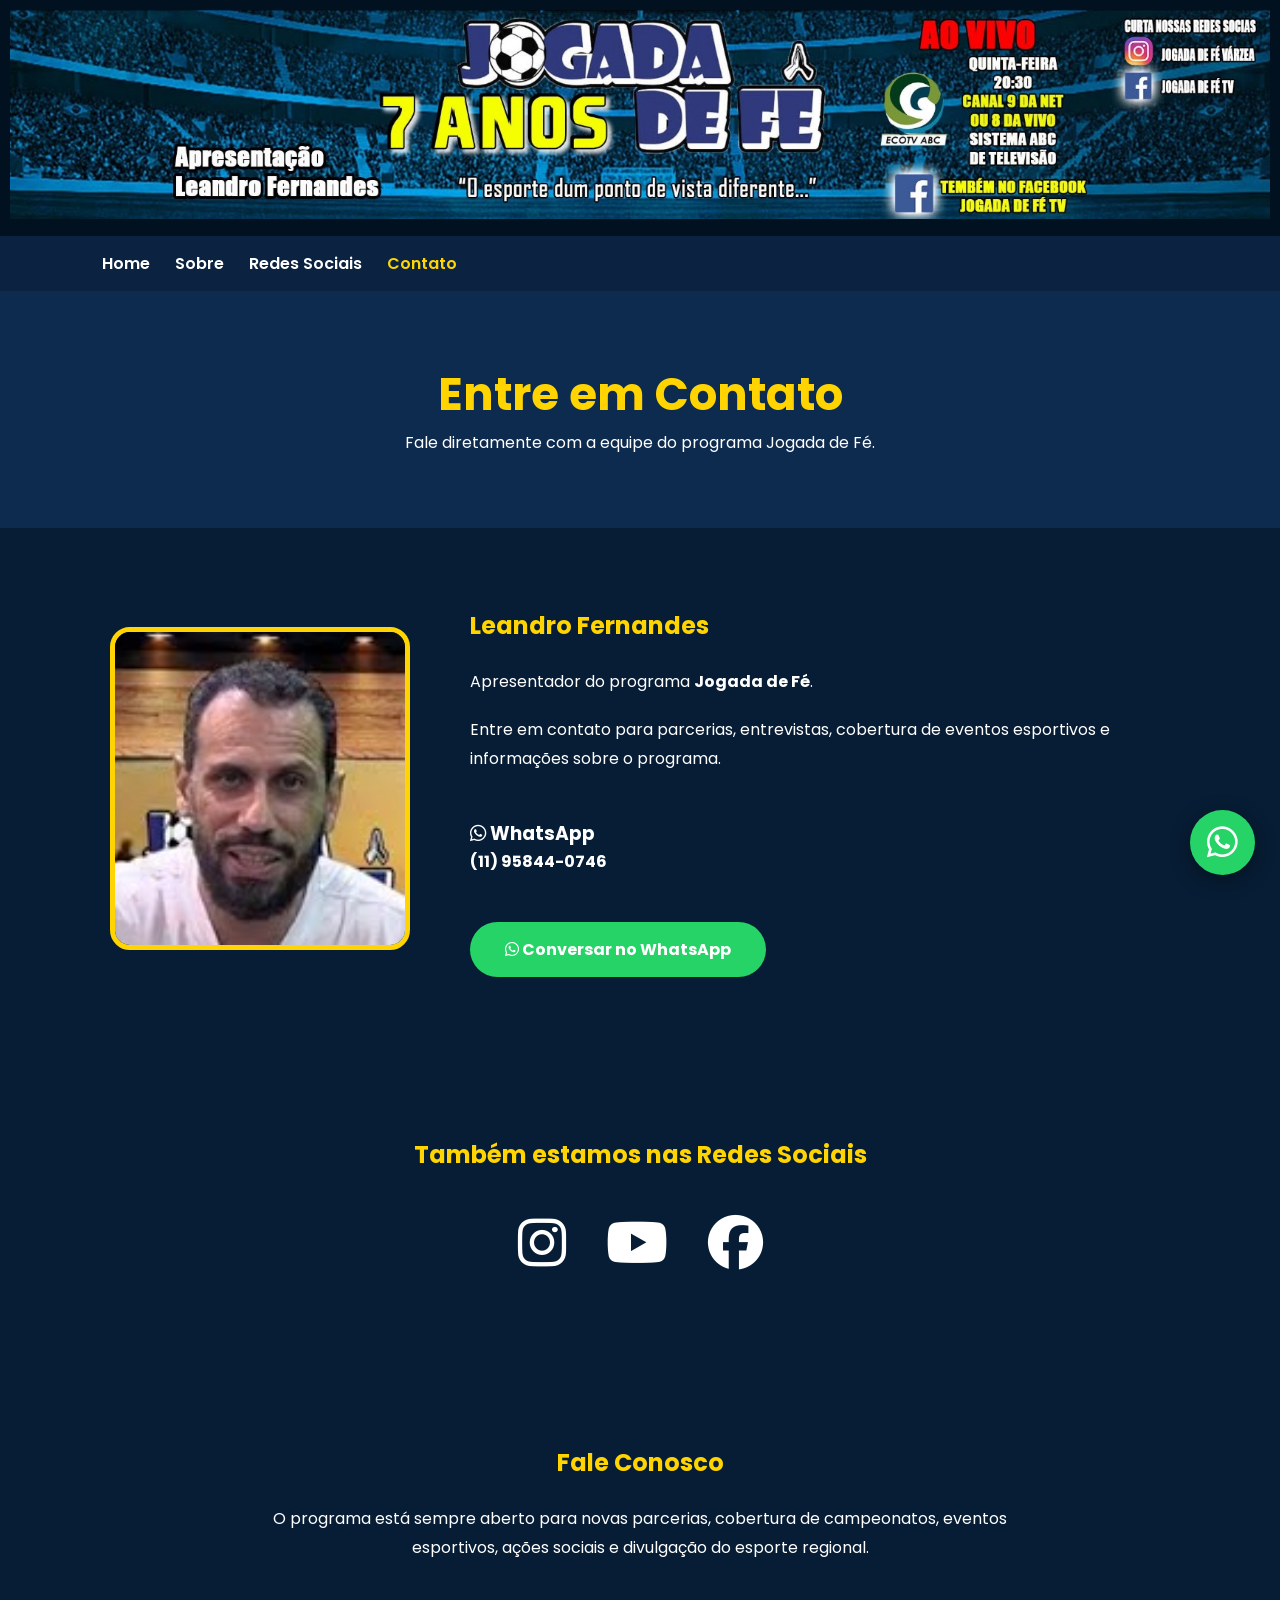
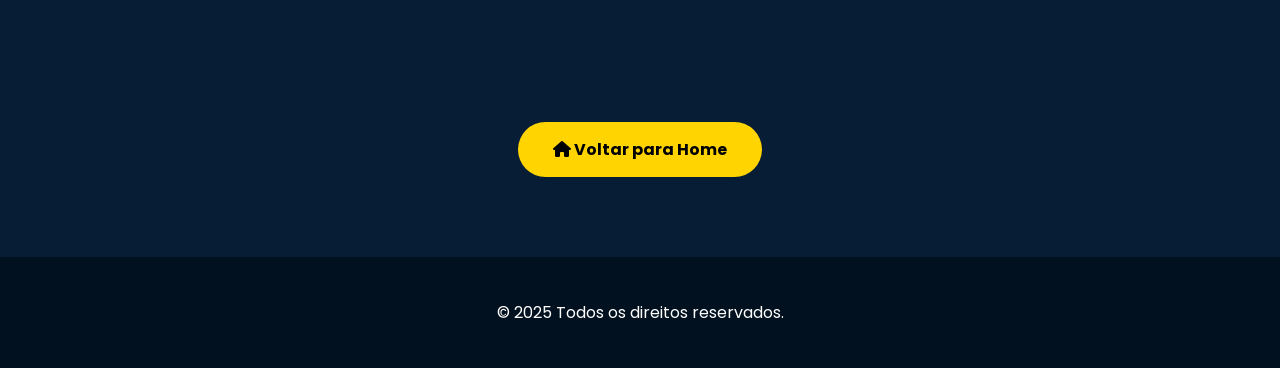
==== contato.html @ 1132c86e "Add files via upload" ====
<!DOCTYPE html>
<html lang="pt-BR">

<head>

    <meta charset="UTF-8">
    <meta name="viewport" content="width=device-width, initial-scale=1.0">

    <title>Contato | Jogada de Fé</title>

    <link rel="stylesheet" href="style.css">

    <link href="https://fonts.googleapis.com/css2?family=Poppins:wght@300;400;500;600;700;800&display=swap" rel="stylesheet">

    <link rel="stylesheet"
    href="https://cdnjs.cloudflare.com/ajax/libs/font-awesome/6.6.0/css/all.min.css">

</head>

<body>

    <!-- TOPO -->

    <div class="topo">

        <img src="canal.png" alt="Canais de TV">

    </div>

    <!-- MENU -->

    <header>

        <nav>

            <a href="index.html">Home</a>

            <a href="sobre.html">Sobre</a>

            <a href="redes.html">Redes Sociais</a>

            <a href="contato.html" class="ativo">Contato</a>

        </nav>

    </header>

    <!-- TÍTULO -->

    <section class="pagina">

        <h1>Entre em Contato</h1>

        <p>

            Fale diretamente com a equipe do programa Jogada de Fé.

        </p>

    </section>

    <!-- CONTATO -->

    <section class="conteudo">

        <div class="foto">

            <img src="rosto.png" alt="Leandro Fernandes">

        </div>

        <div class="texto">

            <h2>Leandro Fernandes</h2>

            <p>

                Apresentador do programa <strong>Jogada de Fé</strong>.

            </p>

            <p>

                Entre em contato para parcerias, entrevistas,
                cobertura de eventos esportivos e informações
                sobre o programa.

            </p>

            <br>

            <h3>

                <i class="fab fa-whatsapp"></i>

                WhatsApp

            </h3>

            <p>

                <strong>(11) 95844-0746</strong>

            </p>

            <br>

            <a href="https://wa.me/5511958440746"
               target="_blank"
               class="btn-whats">

                <i class="fab fa-whatsapp"></i>

                Conversar no WhatsApp

            </a>

        </div>

    </section>

    <!-- REDES -->

    <section class="redes-home">

        <h2>Também estamos nas Redes Sociais</h2>

        <div class="icones">

            <a href="https://www.instagram.com/jogadadefetv/" target="_blank">

                <i class="fab fa-instagram"></i>

            </a>

            <a href="https://www.youtube.com/@jogadadefe1301" target="_blank">

                <i class="fab fa-youtube"></i>

            </a>

            <a href="https://www.facebook.com/JogadaDeFeTV/" target="_blank">

                <i class="fab fa-facebook"></i>

            </a>

        </div>

    </section>

    <!-- MAPA -->

    <section class="sobre-home">

        <h2>Fale Conosco</h2>

        <p>

            O programa está sempre aberto para novas parcerias,
            cobertura de campeonatos, eventos esportivos,
            ações sociais e divulgação do esporte regional.

        </p>

    </section>

    <!-- VOLTAR -->

    <section class="voltar">

        <a href="index.html" class="btn">

            <i class="fa-solid fa-house"></i>

            Voltar para Home

        </a>

    </section>

    <!-- RODAPÉ -->

    <footer>

        <p>© 2025 Todos os direitos reservados.</p>

    </footer>

    <!-- BOTÃO FLUTUANTE -->

    <a href="https://wa.me/5511958440746"
       target="_blank"
       class="whatsapp">

        <i class="fab fa-whatsapp"></i>

    </a>

    <script src="script.js"></script>

</body>

</html>
---- style.css ----
/*=========================================
  JOGADA DE FÉ
=========================================*/

*{
    margin:0;
    padding:0;
    box-sizing:border-box;
    font-family:'Poppins',sans-serif;
}

html{
    scroll-behavior:smooth;
}

body{
    background:#071d35;
    color:#fff;
}

/* TOPO */

.topo{
    width:100%;
    background:#02111f;
    text-align:center;
    padding:10px;
}

.topo img{
    max-width:100%;
    height:auto;
}

/* MENU */

header{
    display:flex;
    justify-content:space-between;
    align-items:center;
    padding:15px 8%;
    background:#0b2340;
    position:sticky;
    top:0;
    z-index:999;
}

.logo img{
    height:80px;
}

nav{
    display:flex;
    gap:25px;
}

nav a{
    color:#fff;
    text-decoration:none;
    font-weight:600;
    transition:.3s;
}

nav a:hover,
nav a.ativo{
    color:#FFD400;
}

/* BANNER */

.banner{
    min-height:85vh;
    display:flex;
    justify-content:center;
    align-items:center;
    text-align:center;
    padding:50px 20px;
}

.logo-banner{
    width:230px;
    margin-bottom:20px;
}

.banner h1{
    font-size:60px;
    color:#FFD400;
}

.banner h2{
    margin:20px 0;
    font-size:30px;
}

.banner p{
    font-size:20px;
}

/* BOTÕES */

.botoes{
    margin-top:35px;
    display:flex;
    justify-content:center;
    gap:20px;
    flex-wrap:wrap;
}

.btn,
.btn-whats{

    display:inline-block;
    padding:15px 35px;
    border-radius:40px;
    text-decoration:none;
    font-weight:700;
    transition:.3s;

}

.btn{
    background:#FFD400;
    color:#000;
}

.btn-whats{
    background:#25D366;
    color:#fff;
}

.btn:hover,
.btn-whats:hover{
    transform:translateY(-5px);
}

/* SEÇÕES */

section{
    padding:80px 8%;
}

section h2{
    text-align:center;
    color:#FFD400;
    margin-bottom:25px;
}

section p{
    text-align:center;
    line-height:1.8;
}

/* SOBRE HOME */

.sobre-home{
    max-width:1000px;
    margin:auto;
}

/* PÁGINAS */

.pagina{
    background:#0d2b4f;
    text-align:center;
    padding:70px 20px;
}

.pagina h1{
    font-size:45px;
    color:#FFD400;
}

/* CONTEÚDO */

.conteudo{
    display:flex;
    justify-content:center;
    align-items:center;
    gap:60px;
    flex-wrap:wrap;
}

.foto img{
    width:300px;
    border-radius:20px;
    border:5px solid #FFD400;
}

.texto{
    max-width:700px;
}

.texto h2{
    text-align:left;
}

.texto p{
    text-align:left;
    margin-bottom:20px;
}

/* APRESENTADOR */

.leandro{
    display:flex;
    justify-content:center;
    align-items:center;
    gap:50px;
    flex-wrap:wrap;
}

.leandro img{
    width:300px;
    border-radius:20px;
    border:5px solid #FFD400;
}

/* CARDS */

.cards{
    display:grid;
    grid-template-columns:repeat(auto-fit,minmax(220px,1fr));
    gap:25px;
    margin-top:40px;
}

.card{
    background:#0d2b4f;
    padding:30px;
    border-radius:15px;
    text-align:center;
    transition:.3s;
}

.card:hover{
    transform:translateY(-8px);
}

.card i{
    font-size:45px;
    color:#FFD400;
    margin-bottom:15px;
}

/* REDES */

.cards-redes{
    display:grid;
    grid-template-columns:repeat(auto-fit,minmax(280px,1fr));
    gap:30px;
}

.rede-card{
    background:#0d2b4f;
    padding:40px 25px;
    border-radius:20px;
    text-align:center;
}

.rede-card i{
    font-size:60px;
    color:#FFD400;
    margin-bottom:20px;
}

.rede-card h2{
    margin-bottom:15px;
}

.rede-card p{
    margin-bottom:25px;
}

/* ÍCONES */

.icones{
    display:flex;
    justify-content:center;
    gap:40px;
    margin-top:30px;
}

.icones a{
    color:#fff;
    font-size:55px;
    transition:.3s;
}

.icones a:hover{
    color:#FFD400;
    transform:scale(1.2);
}

/* VOLTAR */

.voltar{
    text-align:center;
}

/* RODAPÉ */

footer{
    background:#02111f;
    text-align:center;
    padding:35px;
}

footer img{
    height:80px;
    margin-bottom:15px;
}

footer p{
    margin:8px 0;
}

/* BOTÃO WHATSAPP */

.whatsapp{
    position:fixed;
    right:25px;
    bottom:25px;
    width:65px;
    height:65px;
    border-radius:50%;
    background:#25D366;
    display:flex;
    justify-content:center;
    align-items:center;
    color:#fff;
    text-decoration:none;
    font-size:35px;
    box-shadow:0 5px 20px rgba(0,0,0,.4);
    transition:.3s;
}

.whatsapp:hover{
    transform:scale(1.1);
}

/* ANIMAÇÕES */

section{
    opacity:0;
    transform:translateY(40px);
    transition:1s;
}

section.mostrar{
    opacity:1;
    transform:translateY(0);
}

.menu-scroll{
    background:#02111f;
    box-shadow:0 5px 20px rgba(0,0,0,.4);
}

/* RESPONSIVO */

@media(max-width:900px){

header{
    flex-direction:column;
}

nav{
    flex-wrap:wrap;
    justify-content:center;
    margin-top:20px;
}

.banner h1{
    font-size:42px;
}

.banner h2{
    font-size:24px;
}

.logo img{
    height:70px;
}

.texto h2,
.texto p{
    text-align:center;
}

}

@media(max-width:600px){

.banner h1{
    font-size:34px;
}

.banner h2{
    font-size:20px;
}

.logo-banner{
    width:170px;
}

section{
    padding:60px 20px;
}

.pagina h1{
    font-size:34px;
}

.foto img,
.leandro img{
    width:230px;
}

.icones{
    gap:20px;
}

.icones a{
    font-size:40px;
}

}
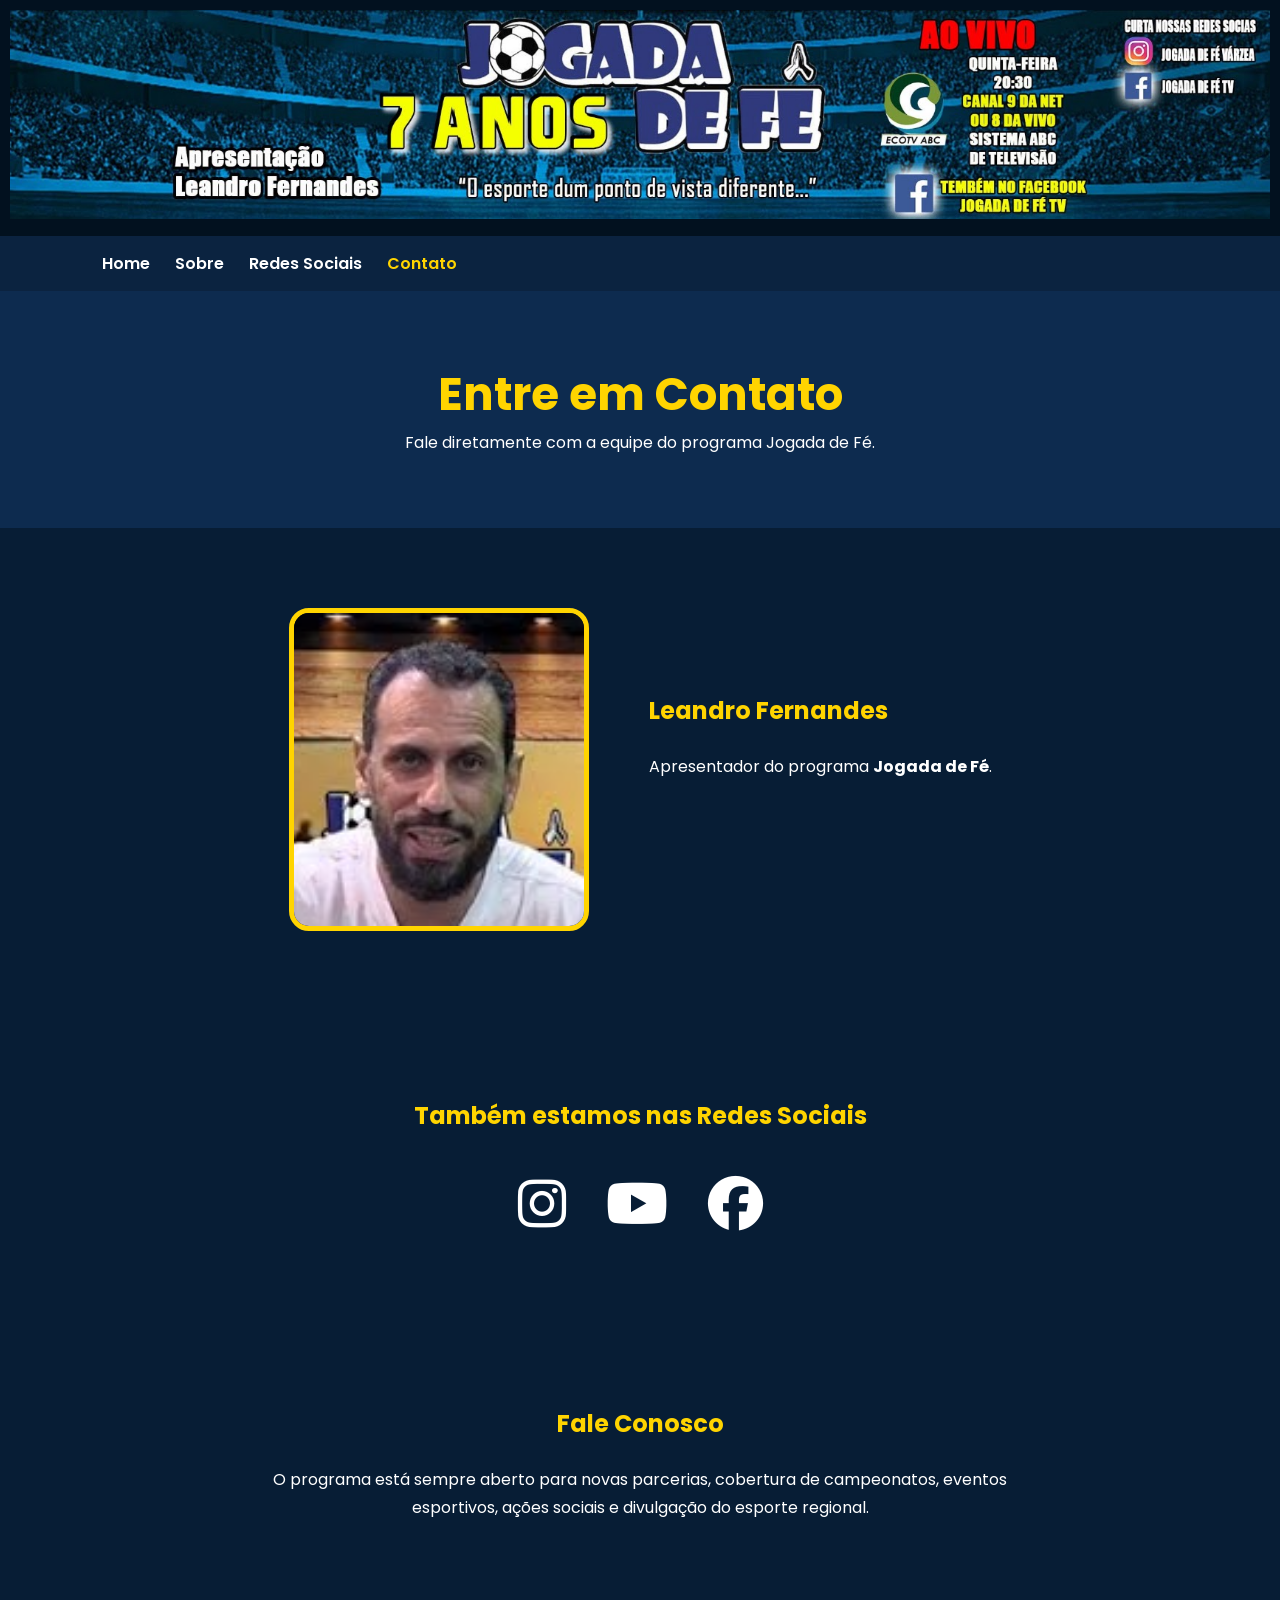
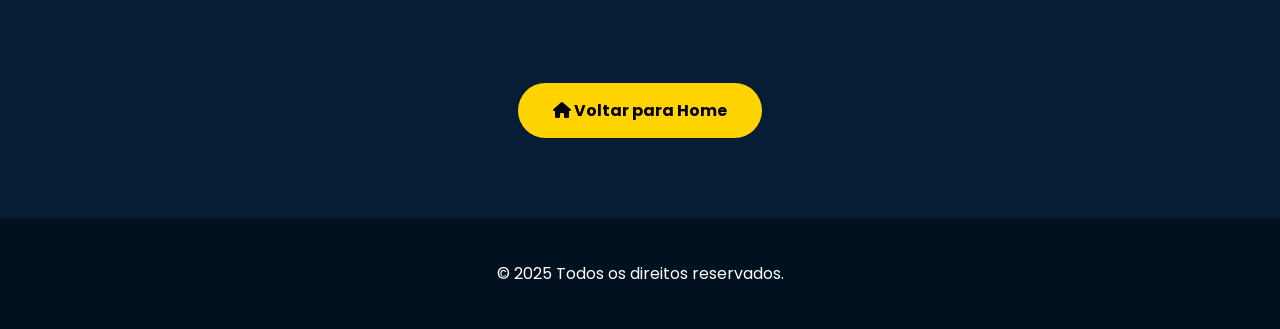
==== commit ce90744c: "Update contato.html" ====
--- a/contato.html
+++ b/contato.html
@@ -79,42 +79,11 @@
 
             </p>
 
-            <p>
-
-                Entre em contato para parcerias, entrevistas,
-                cobertura de eventos esportivos e informações
-                sobre o programa.
-
-            </p>
 
             <br>
 
-            <h3>
-
-                <i class="fab fa-whatsapp"></i>
-
-                WhatsApp
-
-            </h3>
-
-            <p>
-
-                <strong>(11) 95844-0746</strong>
-
-            </p>
 
             <br>
-
-            <a href="https://wa.me/5511958440746"
-               target="_blank"
-               class="btn-whats">
-
-                <i class="fab fa-whatsapp"></i>
-
-                Conversar no WhatsApp
-
-            </a>
-
         </div>
 
     </section>
@@ -187,18 +156,8 @@
 
     </footer>
 
-    <!-- BOTÃO FLUTUANTE -->
-
-    <a href="https://wa.me/5511958440746"
-       target="_blank"
-       class="whatsapp">
-
-        <i class="fab fa-whatsapp"></i>
-
-    </a>
-
     <script src="script.js"></script>
 
 </body>
 
-</html>+</html>
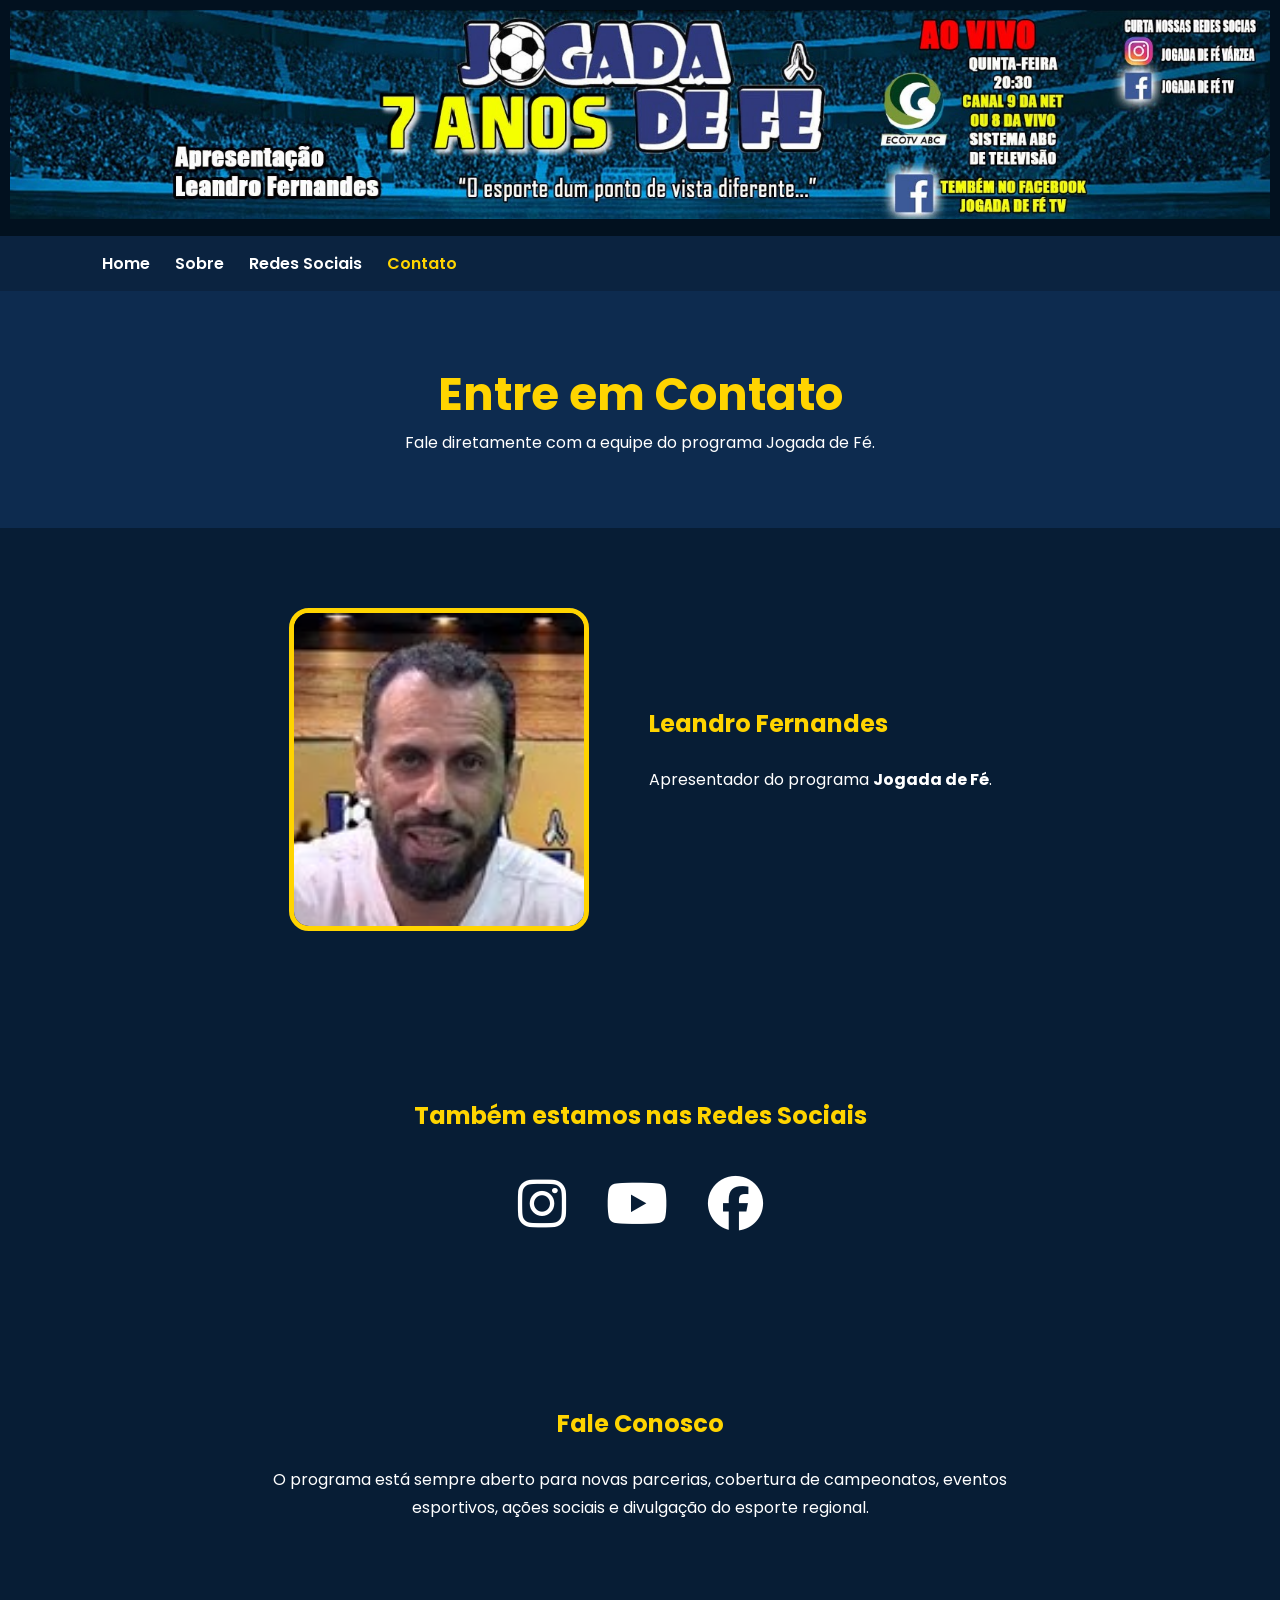
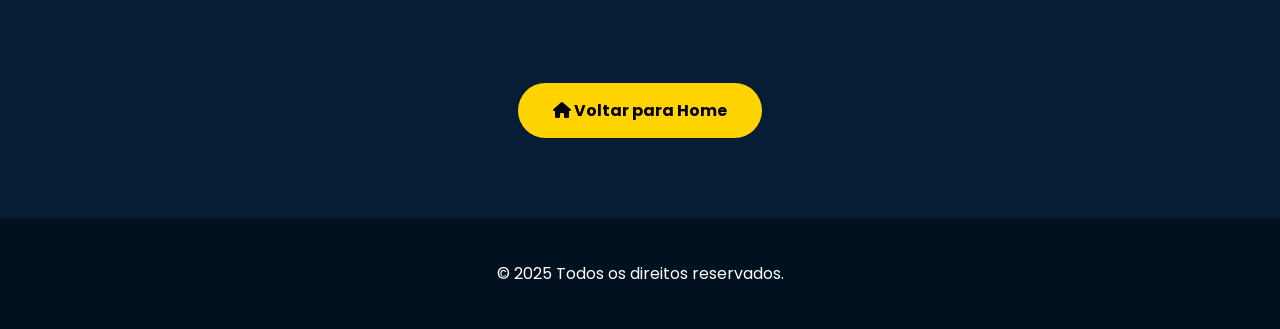
==== commit 8b5aad40: "Update contato.html" ====
--- a/contato.html
+++ b/contato.html
@@ -81,9 +81,6 @@
 
 
             <br>
-
-
-            <br>
         </div>
 
     </section>
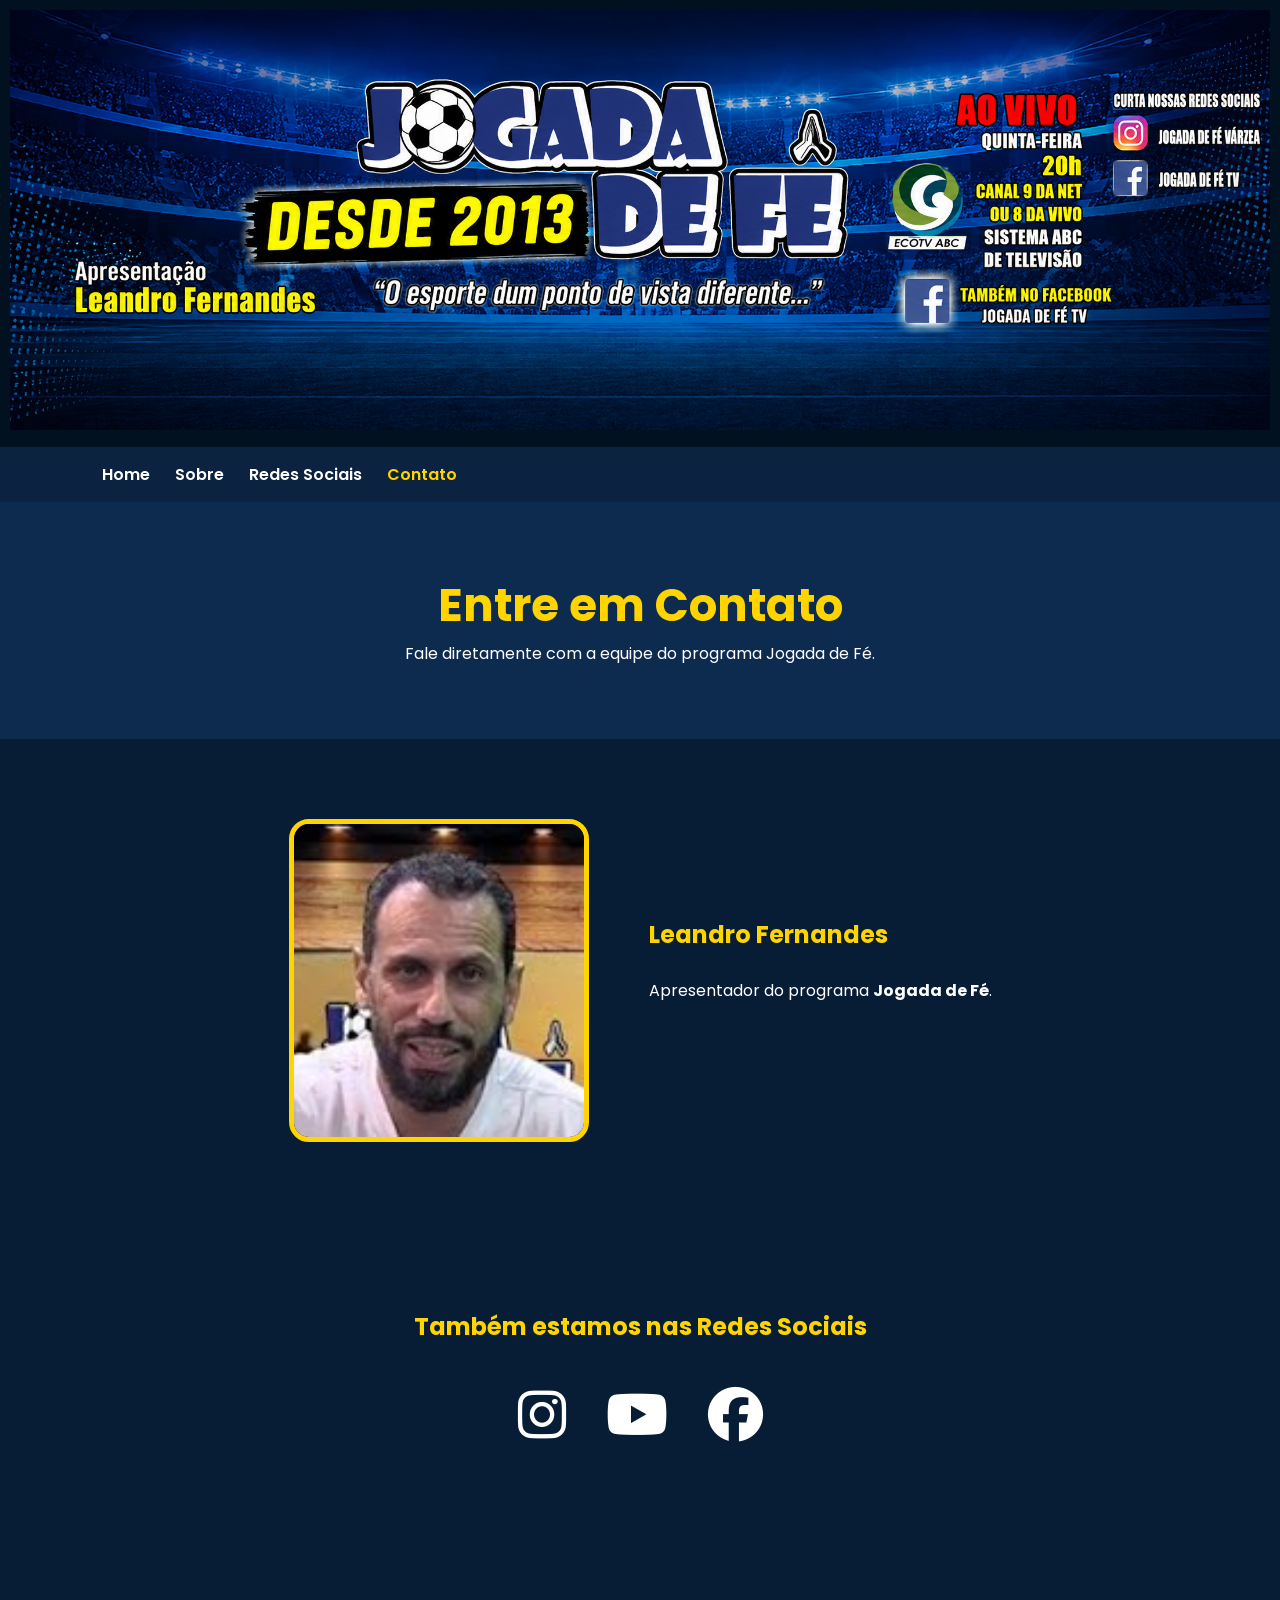
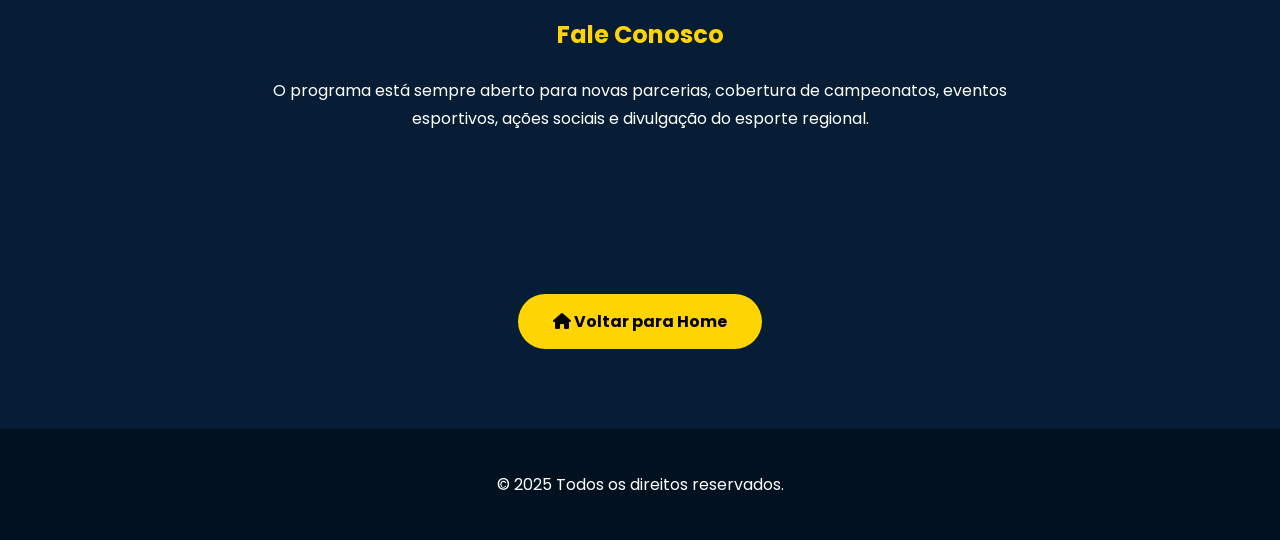
==== commit c9c88765: "Update contato.html" ====
--- a/contato.html
+++ b/contato.html
@@ -23,7 +23,7 @@
 
     <div class="topo">
 
-        <img src="canal.png" alt="Canais de TV">
+        <img src="3d938373-63ed-4dad-b779-cb42248714c8.png" alt="Canais de TV">
 
     </div>
 
